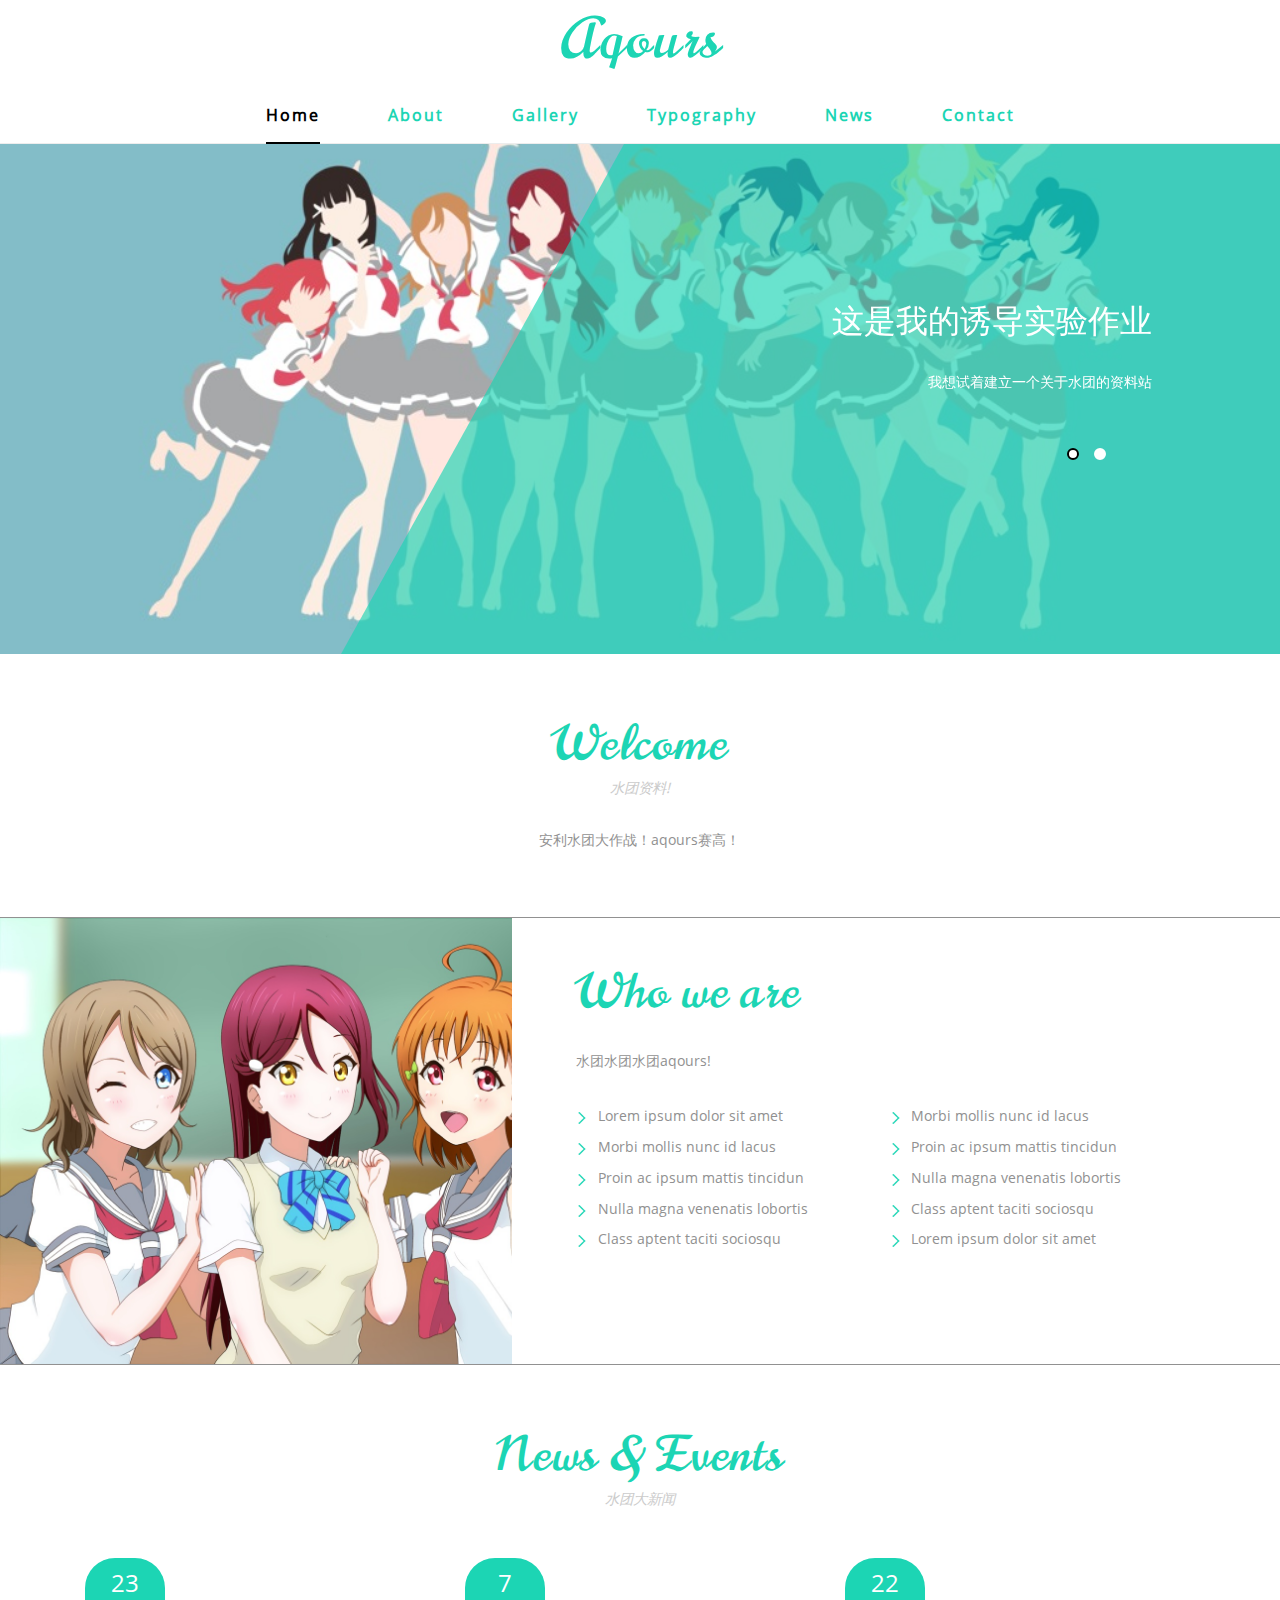
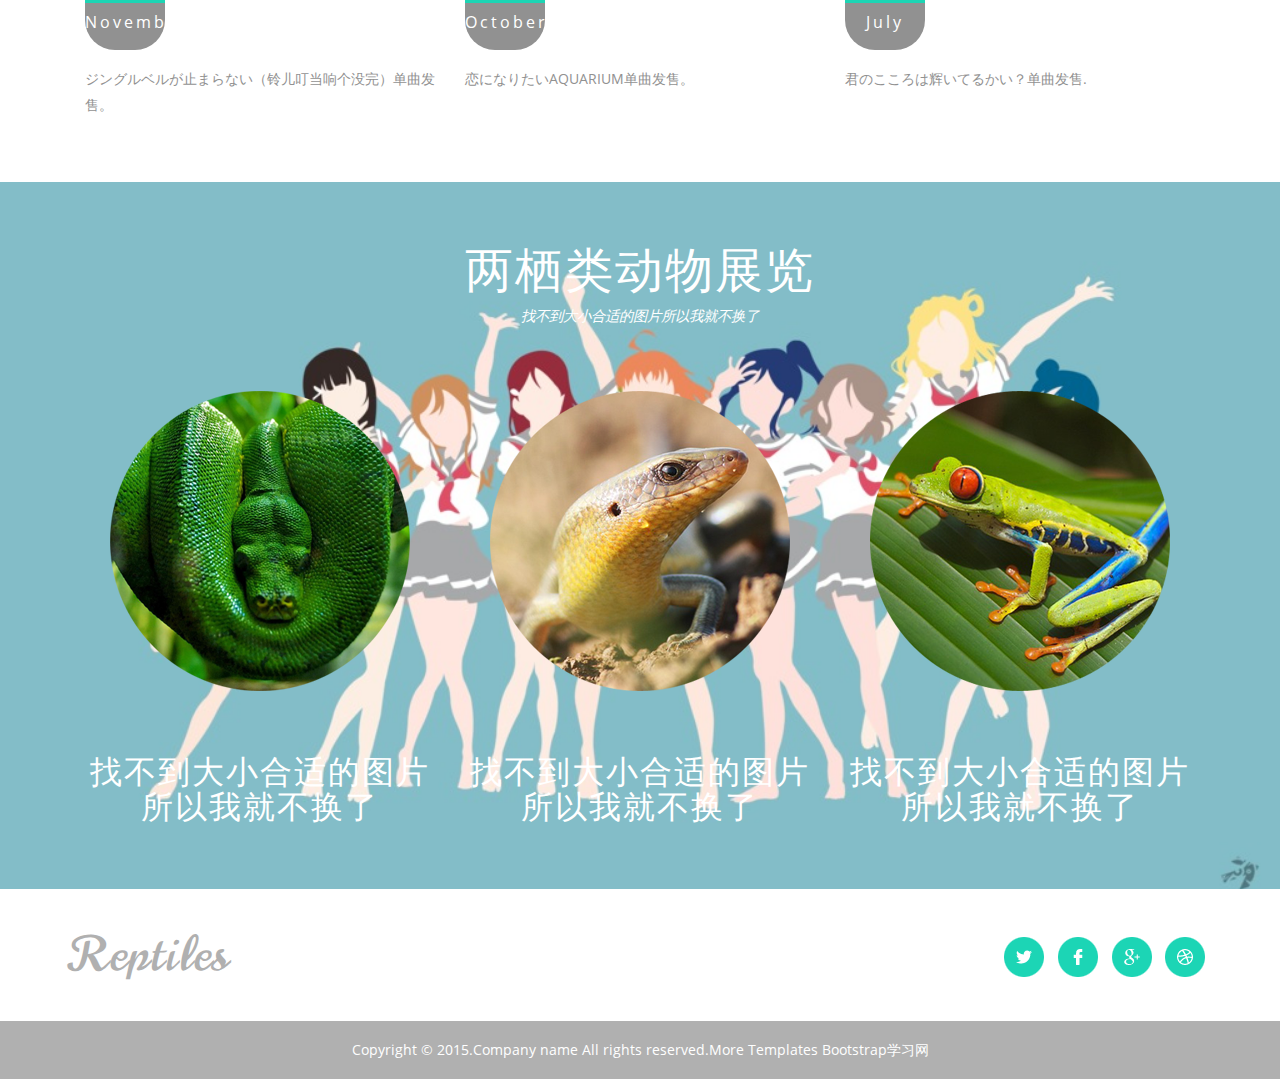
==== index.html @ aa5a44b4 "first commit" ====
<!DOCTYPE html>
<html>
<head>
<title>Home</title>
<meta name="viewport" content="width=device-width, initial-scale=1">
<meta http-equiv="Content-Type" content="text/html; charset=utf-8" />
<meta name="keywords" content="reptiles Responsive web template, Bootstrap Web Templates, Flat Web Templates, Andriod Compatible web template, 
Smartphone Compatible web template, free webdesigns for Nokia, Samsung, LG, SonyErricsson, Motorola web design" />
<script type="application/x-javascript"> addEventListener("load", function() { setTimeout(hideURLbar, 0); }, false); function hideURLbar(){ window.scrollTo(0,1); } </script>
<!-- bootstarp-css -->
<link href="css/bootstrap.css" rel="stylesheet" type="text/css" media="all" />
<!--// bootstarp-css -->
<!-- css -->
<link rel="stylesheet" href="css/style.css" type="text/css" media="all" />
<!--// css -->
<script src="js/jquery-1.11.1.min.js"></script>
</head>
<body>
	<!-- banner -->
	<div class="banner">
		<div class="logo">
			<a href="index.html">Aqours</a>
		</div>
		<div class="top-nav">
			<span class="menu">MENU</span>
			<ul class="nav1">
				<li><a href="index.html" class="active">Home</a></li>
				<li><a href="about.html">About</a></li>
				<li><a href="gallery.html">Gallery</a></li>
				<li><a href="typography.html">Typography</a></li>
				<li><a href="#news" class="scroll">News</a></li>
				<li><a href="contact.html">Contact</a></li>
			</ul>
			<!-- script-for-menu -->
				<script>
					 $( "span.menu" ).click(function() {
					$( "ul.nav1" ).slideToggle( 300, function() {
					// Animation complete.
						});
						});
				</script>
			<!-- /script-for-menu -->
		</div>
		<div class="banner-grid">
					<div class="bx-caption">
						<script src="js/responsiveslides.min.js"></script>
					<script>
						// You can also use "$(window).load(function() {"
						$(function () {
						  // Slideshow 4
						  $("#slider3").responsiveSlides({
							auto: true,
							pager: true,
							nav: false,
							speed: 500,
							namespace: "callbacks",
							before: function () {
							  $('.events').append("<li>before event fired.</li>");
							},
							after: function () {
							  $('.events').append("<li>after event fired.</li>");
							}
						  });
					
						});
					</script>
					<div  id="top" class="callbacks_container">
						<ul class="rslides" id="slider3">
							<li>
								<div class="banner-info">
									<h3>这是我的诱导实验作业</h3>
									<p>我想试着建立一个关于水团的资料站</p>
								</div>
							</li>
							<li>
								<div class="banner-info">
									<h3>但是好多图片上传失败了</h3>
									<p>QAQ</p>
								</div>
							</li>
						</ul>
					</div>
					</div>
		</div>
	</div>
	<!-- //banner -->
    <div class="copyrights">Collect from <a href="http://www.cssmoban.com/" >网页模板</a></div>
	<!-- welcome -->
	<div class="welcome">
		<!-- container -->
		<div class="container">
			<div class="welcome-info">
				<h3>Welcome</h3>
				<p class="caption">水团资料!</p>
				<p class="welcome-text">安利水团大作战！aqours赛高！</p>
			</div>
		</div>
		<!-- //container -->
	</div>
	<!-- //welcome -->
	<!-- offer -->
	<div class="offer">
		<div class="offer-right welcome-right ">
			
		</div>
		<div class="offer-left">
			<h3>Who we are</h3>
			<p>水团水团水团aqours!
			</p>
			<div class="offer-left-list">
				<ul>
					<li><a href="#">Lorem ipsum dolor sit amet</a></li>
					<li><a href="#">Morbi mollis nunc id lacus</a></li>
					<li><a href="#">Proin ac ipsum mattis tincidun</a></li>
					<li><a href="#">Nulla magna venenatis lobortis</a></li>
					<li><a href="#">Class aptent taciti sociosqu</a></li>
				</ul>
			</div>
			<div class="offer-left-list">
				<ul>
					<li><a href="#">Morbi mollis nunc id lacus</a></li>
					<li><a href="#">Proin ac ipsum mattis tincidun</a></li>
					<li><a href="#">Nulla magna venenatis lobortis</a></li>
					<li><a href="#">Class aptent taciti sociosqu</a></li>
					<li><a href="#">Lorem ipsum dolor sit amet</a></li>
				</ul>
			</div>
			<div class="clearfix"> </div>
		</div>
		<div class="clearfix"> </div>
	</div>
	<!-- //offer -->
	<!-- news -->
	<div id="news" class="news">
		<!-- container -->
		<div class="container">
			<div class="news-info">
				<h3>News &amp; Events</h3>
				<p>水团大新闻</p>
			</div>
			<div class="news-grids">
				<div class="col-md-4 news-grid">
					<div class="date">
						<h5>23</h5>	
						<p>November</p>
					</div>
					<div class="date-bottom">
						<p> ジングルベルが止まらない（铃儿叮当响个没完）单曲发售。</p>
					</div>
				</div>
				<div class="col-md-4 news-grid">
					<div class="date">
						<h5>7</h5>	
						<p>October</p>
					</div>
					<div class="date-bottom">
						<p>恋になりたいAQUARIUM单曲发售。</p>
					</div>
				</div>
				<div class="col-md-4 news-grid">
					<div class="date">
						<h5>22</h5>	
						<p>July</p>
					</div>
					<div class="date-bottom">
						<p>君のこころは辉いてるかい？单曲发售.</p>
					</div>
				</div>
				<div class="clearfix"> </div>
			</div>
		</div>
		<!-- //container -->
	</div>
	<!-- //news -->
	<!-- family -->
	<div class="family">
		<!-- container -->
		<div class="container">
			<div class="family-info">
				<h3>两栖类动物展览</h3>
				<p>找不到大小合适的图片所以我就不换了</p>
			</div>
			<div class="family-grids">
				<div class="col-md-4 family-grid">
					<img src="images/f1.png">
					<h4>找不到大小合适的图片所以我就不换了</h4>
				</div>
				<div class="col-md-4 family-grid">
					<img src="images/f2.png">
					<h4>找不到大小合适的图片所以我就不换了</h4>
				</div>
				<div class="col-md-4 family-grid">
					<img src="images/f3.png">
					<h4>找不到大小合适的图片所以我就不换了</h4>
				</div>
				<div class="clearfix"> </div>
			</div>
		</div>
		<!-- //container -->
	</div>
	<!-- //family -->
	<!-- footer -->
	<div class="footer">
		<!-- container -->
		<div class="container">
			<div class="footer-top">
				<div class="footer-logo">
					<a href="index.html">Reptiles</a>
				</div>
				<div class="footer-icons">
					<ul>
						<li><a href="#" class="facebook"> </a></li>
						<li><a href="#" class="facebook twitter"> </a></li>
						<li><a href="#" class="facebook chrome"> </a></li>
						<li><a href="#" class="facebook dribbble"> </a></li>
					</ul>
				</div>
				<div class="clearfix"> </div>
			</div>
		</div>
		<!-- //container -->
		<div class="footer-bottom">
			<!-- container -->
			<div class="container">
		   <p>Copyright &copy; 2015.Company name All rights reserved.More Templates <a href="http://bootstrap.cn/" target="_blank" title="Bootstrap学习网">Bootstrap学习网</a></p>
			</div>
		</div>
	</div>
	<!-- //footer -->
</body>	
</html>
---- css/style.css ----
body a {
  transition: 0.5s all;
  -webkit-transition: 0.5s all;
  -o-transition: 0.5s all;
  -moz-transition: 0.5s all;
  -ms-transition: 0.5s all;
}
html, body{
	font-family: 'OpenSans-Regular';
	font-size: 100%;
	background: #ffffff;
}
@font-face {
   font-family: 'OpenSans-Regular';
   src: url(../fonts/OpenSans-Regular.ttf)format('truetype');
}
@font-face {
   font-family: 'Norican-Regular';
   src: url(../fonts/Norican-Regular.ttf)format('truetype');
}
.banner{
  background: url(../images/banner.jpg) no-repeat 0px 0px;
  background-size: cover;
}
.top-banner{
	padding:0;
}
.logo{
  padding: 0em 0 0 0;
  text-align: center;
  background: #FFF;
}
.logo a{
  color: #1CD5B4;
  font-size: 3.5em;
  text-decoration: none;
  font-family: 'Norican-Regular';
  letter-spacing: 2px;
}
.top-nav {
  text-align: center;
  padding: 1.5em 0 1em 0;
  border-bottom: ridge 1px rgba(189, 189, 189, 0.27);
  background: #FFF;
}
.top-nav ul {
  padding: 0;
  margin: 0;
}
.top-nav ul li {
  display: inline-block;
  margin: 0 2em;
}
.top-nav ul li a.active {
  border-bottom: solid 2px #000000;
  color: #000000;
}
.top-nav ul li a {
  color: #1CD5B4;
  font-size: 1em;
  letter-spacing: 2px;
  margin: 0;
  font-weight: 600;
  text-decoration: none;
  padding: 0 0 1em 0;
}
.top-nav ul li a:hover{
  border-bottom: solid 2px #000000;
  color: #000000;
}
.banner-grid{
  margin: 0 0 0 65em;
}
.banner-info {
  margin: 13em 8em 0 0;
  text-align: right;
}
.banner-info h3{
  color: #FFF;
  font-size: 2em;
  margin: 0 0 1em 0;
}
.banner-info p{
  font-size: .9em;
  margin: 0;
  color: #FFF;
  line-height: 1.8em;
}
.copyrights{
	text-indent:-9999px;
	height:0;
	line-height:0;
	font-size:0;
	overflow:hidden;
}
.bx-caption {
  bottom: 0;
  background: rgba(28, 213, 180, 0.66);
  padding: 30px 0;
  text-align: left;
  right: 0;
  height: 670px;
  position: relative;
}
.bx-caption:before {
  content: '';
  width: 0;
  height: 0;
  border-style: solid;
  border-width: 670px 535px 0px 0;
  border-color: transparent rgba(28, 213, 180, 0.82) transparent transparent;
  position: absolute;
  left: -535px;
  top: 0;
  opacity: .8;
}
.bx-caption span {
  color: #fff;
  width: 380px;
  font-family: 'Righteous', sans-serif;
  font-size: 78px;
  line-height: 69px;
  font-weight: 400;
  top: 79px;
  right: 400px;
  position: absolute;
  text-align: right;
}




/*------------------ Slider Part starts Here----------*/
#slider2,
#slider3 {
  box-shadow: none;
  -moz-box-shadow: none;
  -webkit-box-shadow: none;
  margin: 0 auto;
}
.rslides_tabs {
  list-style: none;
  padding: 0;
  background: rgba(0,0,0,.25);
  box-shadow: 0 0 1px rgba(255,255,255,.3), inset 0 0 5px rgba(0,0,0,1.0);
  -moz-box-shadow: 0 0 1px rgba(255,255,255,.3), inset 0 0 5px rgba(0,0,0,1.0);
  -webkit-box-shadow: 0 0 1px rgba(255,255,255,.3), inset 0 0 5px rgba(0,0,0,1.0);
  font-size: 18px;
  list-style: none;
  margin: 0 auto 50px;
  max-width: 540px;
  padding: 10px 0;
  text-align: center;
  width: 100%;
}
.rslides_tabs li {
  display: inline;
  float: none;
  margin-right: 1px;
}
.rslides_tabs a {
  width: auto;
  line-height: 20px;
  padding: 9px 20px;
  height: auto;
  background: transparent;
  display: inline;
}
.rslides_tabs li:first-child {
  margin-left: 0;
}
.rslides_tabs .rslides_here a {
  background: rgba(255,255,255,.1);
  color: #fff;
  font-weight: bold;
}
.events {
  list-style: none;
}
.callbacks_container {
  position: relative;
  width: 100%;
}
.callbacks {
  position: relative;
  list-style: none;
  overflow: hidden;
  width: 100%;
  padding: 0;
  margin: 0;
}
.callbacks li {
  position: absolute;
  width: 100%;
  left: 0;
  top: 0;
}
.callbacks img {
  position: relative;
  z-index: 1;
  height: auto;
  border: 0;
}
.callbacks .caption {
	display: block;
	position: absolute;
	z-index: 2;
	font-size: 20px;
	text-shadow: none;
	color: #fff;
	left: 0;
	right: 0;
	padding: 10px 20px;
	margin: 0;
	max-width: none;
	top: 10%;
	text-align: center;
}
.callbacks_nav {
position: absolute;
  -webkit-tap-highlight-color: rgba(0,0,0,0);
  top: 100%;
  left: 0;
  opacity: 0.7;
  z-index: 3;
  text-indent: -9999px;
  overflow: hidden;
  text-decoration: none;
  height: 16px;
  width: 15px;
  background: transparent url("../images/themes.png") no-repeat left top;
  margin-top: 0;
}
.callbacks_nav:active {
  opacity: 1.0;
}
.callbacks_nav.next {
  left: 7%;
  background-position: right top;
}
#slider3-pager a {
  display: inline-block;
}
#slider3-pager span{
  float: left;
}
#slider3-pager span{
	width:100px;
	height:15px;
	background:#fff;
	display:inline-block;
	border-radius:30em;
	opacity:0.6;
}
#slider3-pager .rslides_here a {
  background: #FFF;
  border-radius:30em;
  opacity:1;
}
#slider3-pager a {
  padding: 0;
}
#slider3-pager li{
	display:inline-block;
}
.rslides {
  position: relative;
  list-style: none;
  overflow: hidden;
  width: 100%;
  padding: 0;
  margin: 0;
}
.rslides li {
  -webkit-backface-visibility: hidden;
  position: absolute;
  display: none;
  width: 100%;
  left: 0;
  top: 0;
}
.rslides li{
  position: relative;
  display: block;
  float: left;
}
.rslides img {
  height: auto;
  border: 0;
  width:100%;
}
.callbacks_tabs{
  list-style: none;
  position: absolute;
  top: 138%;
  z-index: 999;
  right: 24%;
  padding: 0;
  margin: 0;
}
.slider-top{
	text-align: center;
	padding:10em 0;
}
.slider-top h1{
	font-weight:700;
	font-size:48px;
	color:#010101;
}
.slider-top p{
	font-weight:400;
	font-size:20px;
	padding:1em 7em;
	color:#010101;
}
.slider-top ul.social-slide{
	display:inline-flex;
	margin: 0px;
	padding: 0px;
}
ul.social-slide li i{
	width:70px;
	height:74px;
	background:url(../images/img-resources.png)no-repeat;
	display: inline-block;
	margin:0px 15px;
}
ul.social-slide li i.win{
	background-position:-6px 0px;
}
ul.social-slide li i.android{
	background-position:-110px 0px;
}
ul.social-slide li i.mac{
	background-position:-215px 0px;
}
.callbacks_tabs li{
  display: inline-block;
  margin: 0 .2em;
}
@media screen and (max-width: 600px) {
  .callbacks_nav {
    top: 47%;
    }
}
/*----*/
.callbacks_tabs a{
 visibility: hidden;
}
.callbacks_tabs a:after {
content: "\f111";
  font-size: 0;
  font-family: FontAwesome;
  visibility: visible;
  display: block;
  height: 12px;
  width: 12px;
  background: #FFFFFF;
  display: inline-block;
  border: 2px solid #FFFFFF;
  border-radius: 30px;
  -webkit-border-radius: 30px;
  -moz-border-radius: 30px;
  -o-border-radius: 30px;
  -ms-border-radius: 30px;
}
.callbacks_here a:after{
  border: 2px solid #000000;
  background: #FFFFFF;
}
/*-- welcome --*/
.welcome{
  padding: 4em 0;
  text-align: center;
}
.welcome-info h3{
  color: #1cd5b4;
  font-size: 3em;
  margin: 0;
  font-family: 'Norican-Regular';
  letter-spacing: 2px;
}
p.caption{
  font-size: .9em;
  margin: 0.5em 0 0 0;
  font-style: italic;
  color: #cbcbcb;
}
.welcome-info p.welcome-text{
  font-size: .9em;
  margin: 2em auto 0;
  color: #919191;
  line-height: 1.8em;
  width: 52%;
}
/*-- offer --*/
.offer {
  border-top: solid 1px #919191;
  border-bottom: solid 1px #919191;
}
.offer-left {
float: right;
  padding: 3em 14em 2em 4em;
  width: 60%;
  text-align: left;
}
.offer-right {
  background: url(../images/3.jpg) no-repeat 0px 0px;
  background-size: cover;
  float: left;
  min-height: 446px;
  width: 40%;
}
.offer-left h3 {
  color: #1cd5b4;
  font-size: 3em;
  margin: 0;
  font-family: 'Norican-Regular';
  letter-spacing: 2px;
}
.offer-left p {
  color: #919191;
  font-size: .9em;
  margin: 2em 0 1em;
  line-height: 1.8em;
}
.offer-left-list {
  float: left;
  width: 43%;
}
.offer-left-list ul {
  padding: 0;
  margin: 1em 0 0 0;
}
.offer-left-list ul li {
  display: block;
  margin: .5em 0;
}
.offer-left-list ul li a {
  color: #919191;
  font-size: .9em;
  text-decoration: none;
  padding-left: 1.5em;
  background: url(../images/dot.png) no-repeat 0px 6px;
}
/*-- news --*/
.news{
  padding: 4em 0;
}
.news-info{
	text-align:center;
}
.news-grids {
  margin-top: 3em;
}
.news-info h3{
  color: #1cd5b4;
  font-size: 3em;
  margin: 0;
  font-family: 'Norican-Regular';
  letter-spacing: 2px;
}
.news-info p{
  font-size: .9em;
  margin: 0.5em 0 0 0;
  font-style: italic;
  color: #cbcbcb;
}
.destination-grids {
  margin: 3em 0 0 0;
}
.date {
  text-align: center;
  width: 80px;
}
.date h5{
  color: #FFFFFF;
  font-size: 1.5em;
  margin: 0;
  background: #1cd5b4;
  padding: .5em 0 .3em 0;
  border-top-left-radius: 30px;
  -webkit-border-top-left-radius: 30px;
  -moz-border-top-left-radius: 30px;
  -ms-border-top-left-radius: 30px;
  -o-border-top-left-radius: 30px;
  border-top-right-radius: 30px;
  -webkit-border-top-right-radius: 30px;
  -moz-border-top-right-radius: 30px;
  -ms-border-top-right-radius: 30px;
  -o-border-top-right-radius: 30px;
}
.date p{
  font-size: 1em;
  margin: 0;
  color: #FFFFFF;
  letter-spacing: 3px;
  background: #919191;
  padding: .5em 0 1em 0;
  border-bottom-left-radius: 30px;
  -webkit-border-bottom-left-radius: 30px;
  -moz-border-bottom-left-radius: 30px;
  -ms-border-bottom-left-radius: 30px;
  -o-border-bottom-left-radius: 30px;
  border-bottom-right-radius: 30px;
  -webkit-border-bottom-right-radius: 30px;
  -moz-border-bottom-right-radius: 30px;
  -ms-border-bottom-right-radius: 30px;
  -o-border-bottom-right-radius: 30px;
}
.date-bottom {
  margin-top: 1em;
}
.date-bottom p{
  font-size: .9em;
  margin: 0;
  color: #919191;
  line-height: 1.8em;
}
/*-- family --*/
.family{
  padding: 4em 0;
  background:url(../images/4.jpg) no-repeat 0px 0px;
  background-size:cover;
}
.family{
	text-align:center;
}
.family h3{
	color: #FFFFFF;
	font-size: 3em;
	margin: 0;
  font-family: 'Norican-Regular';
  letter-spacing: 2px;
}
.family p{
  font-size: .9em;
  margin: 0.5em 0 0 0;
  font-style: italic;
  color: #FFFFFF;
}
.family-grids {
  margin: 4em 0 0 0;
}
.family-grid{
	text-align:center;
}
.family-grid img{
	
}
.family-grid h4{
	color: #FFFFFF;
	font-size: 2em;
	margin: 2em 0 0 0;
  font-family: 'Norican-Regular';
  letter-spacing: 2px;
}
/*-- footer --*/
.footer-top{
  padding: 2em 0;
}
.footer-logo {
	float:left;
}
.footer-logo a {
  color: #B0B0B0;
  font-size: 3em;
  text-decoration: none;
  font-family: 'Norican-Regular';
  letter-spacing: 2px;
}
.footer-icons{
	float:right;
}
.footer-icons ul{
  padding: 0;
  margin: 1em 0 0 0;
}
.footer-icons ul li{
  display: inline-block;
  margin: 0 .3em;
}
.footer-icons ul li a.facebook {
  background: url(../images/social.png) no-repeat 0px 0px;
  width: 40px;
  height: 40px;
  display: block;
}
.footer-icons ul li a.twitter {
  background: url(../images/social.png) no-repeat -41px 0px;
}
.footer-icons ul li a.chrome {
  background: url(../images/social.png) no-repeat -82px 0px;
}
.footer-icons ul li a.dribbble {
  background: url(../images/social.png) no-repeat -123px 0px;
}
.footer-icons ul li a.facebook:hover{
	opacity:.5;
}
.footer-bottom{
  background: #B0B0B0;
  padding: 1em 0;
  text-align: center;
}
.footer-bottom p{
	font-size: .9em;
	margin: 0;
	color: #FFF;
	line-height: 1.8em;
}
.footer-bottom p a{
	color: #FFF;
}
.footer-bottom p a:hover{
	color:#ff6d36;
	text-decoration:none;
}
/*-- about --*/
.about{
  border-top: solid 1px #919191;
  padding: 0;
  border-bottom: solid 1px #919191;
}
.about-info {
  padding: 3em 0;
  text-align: center;
  background: #F9F9F9;
}
.about-info h3{
  color: #1cd5b4;
  font-size: 3em;
  margin: 0;
  font-family: 'Norican-Regular';
  letter-spacing:2px;
}
.about-right {
  background: url(../images/1.jpg) no-repeat 0px 0px;
  background-size: cover;
  float: left;
  min-height: 380px;
  width: 40%;
}
.about-bottom {
  background: url(../images/4.jpg) no-repeat 0px 0px;
  background-size: cover;
  padding: 4em 0;
}
.about-bottom-grids {
  margin-top: 4em;
}
.about-bottom h3 {
  color: #FFF;
  margin: 0;
  font-size: 3em;
  font-family: 'Norican-Regular';
  letter-spacing: 2px;
}
.about-bottom-left h4 {
  color: #FFF;
  margin: 0;
  font-size: 1.5em;
}
.about-bottom-left p {
  color: #FFFFFF;
  font-size: .9em;
  margin: 2em 0 0 0;
  line-height: 1.8em;
}
.about-bottom-left p span {
  display: block;
  margin: 2em 0;
}
.about-team {
  background: #1CD5B5;
  padding: 3em 0;
}
.team-grids {
  margin-top: 3em;
}
.about-team h4 {
  color: #FFF;
  margin: 0;
  font-size: 3em;
  font-family: 'Norican-Regular';
  letter-spacing: 2px;
}
.team-grid img {
  width: 100%;
}
.team-grid h6 {
  font-size: 1.5em;
  color: #FFF;
  margin: 1em 0 1em 0;
  text-transform: capitalize;
}
.team-grid p {
  color: #FFF;
  font-size: .9em;
  margin: 0;
  line-height: 1.8em;
}
/*-- gallery --*/
.gallery-top {
  background: #F9F9F9;
}
.gallery-info {
  margin: 3em 0;
  text-align: center;
}
.gallery-info h3 {
  color: #1cd5b4;
  font-size: 3em;
  margin: 0;
  font-family: 'Norican-Regular';
  letter-spacing: 2px;
}
.gallery-grid img {
  width: 100%;
}
.gallery-grid:hover img {
  -webkit-filter: grayscale(100%);
  opacity: 8;
  transition: all 300ms!important;
  -webkit-transition: all 300ms!important;
  -moz-transition: all 300ms!important;
}
.gallery-grids-middle{
	margin:2em 0;
}
.gallery-grids-top {
  margin-bottom: 4em;
}
/*-- typography --*/
.typography {
  padding: 5em 0;
  background: #F9F9F9;
}
.typography-info {
  text-align: center;
  margin-bottom: 3em;
}
.typography-info h3.type {
  color: #1cd5b4;
  font-size: 3em;
  margin: 0;
  font-family: 'Norican-Regular';
  letter-spacing: 2px;;
}
.grid_4{
	background:#fff;
	padding:2em 0em 0em 0em;
}  
.grid_5{
	padding:1em 0 2em 0;
}

.table td, .table>tbody>tr>td, .table>tbody>tr>th, .table>tfoot>tr>td, .table>tfoot>tr>th, .table>thead>tr>td, .table>thead>tr>th {
  padding: 15px!important;
}
.table > thead > tr > th, .table > tbody > tr > th, .table > tfoot > tr > th, .table > thead > tr > td, .table > tbody > tr > td, .table > tfoot > tr > td {
  font-size: 0.8em;
  color: #999;
}
.table > thead > tr > th, .table > tbody > tr > th, .table > tfoot > tr > th, .table > thead > tr > td, .table > tbody > tr > td, .table > tfoot > tr > td {
  border-top: none !important;
}
.tab-content > .active {
  display: block;
  visibility: visible;
}
.label {
  font-weight: 300 !important;
}
.label {
  padding: 4px 6px;
  border: none;
  text-shadow: none;
}
h4.typ1{
	margin-bottom:15px;
}
h5.typ1{
	margin-bottom:15px;
}
.progress {
  height: 8px;
  box-shadow: none;
}
.progress {
  overflow: hidden;
  height: 20px;
  margin-bottom: 20px;
  background-color: #eeeeee;
  border-radius: 2px;
  -webkit-box-shadow: inset 0 1px 2px rgba(0, 0, 0, 0.1);
  box-shadow: inset 0 1px 2px rgba(0, 0, 0, 0.1);
}
.progress-bar {
  float: left;
  width: 0%;
  height: 100%;
  font-size: 12px;
  line-height: 20px;
  color: #ffffff;
  text-align: center;
  background-color: #03a9f4;
  -webkit-box-shadow: inset 0 -1px 0 rgba(0, 0, 0, 0.15);
  box-shadow: inset 0 -1px 0 rgba(0, 0, 0, 0.15);
  -webkit-transition: width 0.6s ease;
  -o-transition: width 0.6s ease;
  transition: width 0.6s ease;
}
.progress-bar {
  box-shadow: none;
}
.progress-bar-primary {
  background-color: #03a9f4;
}
.progress-bar-info {
  background-color: #00bcd4;
}
.progress-bar-success {
  background-color: #8bc34a;
}
.progress-bar-warning {
  background-color: #ffc107;
}
.progress-bar-danger {
  background-color: #e51c23;
}
.progress-bar-inverse {
  background-color: #757575;
}
.pagination > .active > a, .pagination > .active > span, .pagination > .active > a:hover, .pagination > .active > span:hover, .pagination > .active > a:focus, .pagination > .active > span:focus {
  background-color:#5bb2fc; !important;
  border-color:#5bb2fc; !important;
}
.grid_3 p,.page-header p {
  color: 888;
  font-size: 0.8em;
  margin-bottom: 1em;
  font-weight: 300;
}
.bs-docs-example {
  margin: 1em 0;
}
section#tables  p {
 margin-top: 1em;
}
.breadcrumb li{
	font-size:0.85em;
}
.breadcrumb li a{
	  color:#5bb2fc;
}
.badge-primary {
  background-color: #03a9f4;
}
.badge-success {
  background-color: #8bc34a;
}
.badge-warning {
  background-color: #ffc107;
}
.badge-danger {
  background-color: #e51c23;
}
.tab-container .tab-content {
  border-radius: 0 2px 2px 2px;
  border: 1px solid #e0e0e0;
  padding: 16px;
  background-color: #ffffff;
}
.nav-tabs {
  margin-bottom: 1em;
}
.alert {
  font-size: 0.85em;
}
h1.t-button,h2.t-button,h3.t-button,h4.t-button,h5.t-button {
  margin-top:0.5em
}
/*-- contact --*/
.contact-top {
  background: #F9F9F9;
}
.contact-info {
  margin: 3em 0;
  text-align: center;
}
.contact-info h3 {
  color: #1cd5b4;
  font-size: 3em;
  margin: 0;
  font-family: 'Norican-Regular';
  letter-spacing: 2px;
}
.map iframe {
  width: 100%;
  min-height: 400px;
  border: none;
}
.mail-grids {
  margin: 3em 0;
}
.mail-grid-left h3 {
  color: #1cd5b4;
  font-size: 3em;
  margin: 0;
  font-family: 'Norican-Regular';
  letter-spacing: 2px;
}
.mail-grid-left h5 {
  color: #919191;
  font-size: .9em;
  margin: 0;
  line-height: 1.8em;
}
.mail-grid-left h5 span {
  display: block;
}
.mail-grid-left h4 {
  color: #000;
  font-size: 18px;
  font-weight: 600;
  margin: .5em 0;
}
.mail-grid-left p {
  color: #919191;
  font-size: .9em;
  margin: 1em 0;
  line-height: 1.8em;
}
.mail-grid-left p a{
  color: #919191;
	text-decoration:none;
}
.mail-grid-left p span {
  display: block;
}
.contact-form form {
  text-align: right;
}
.contact-form input[type="text"] {
  width: 100%;
  color: #919191;
  background: none;
  outline: none;
  font-size: .9em;
  padding: .5em;
  margin-bottom: 1em;
  border: solid 1px #919191;
  -webkit-appearance: none;
}
.contact-form textarea {
  resize: none;
  width: 100%;
  background: none;
  color: #919191;
  font-size: .9em;
  outline: none;
  padding: .5em;
  border: solid 1px #919191;
  min-height: 150px;
  -webkit-appearance: none;
}
.contact-form input[type="submit"] {
  border: none;
  outline: none;
  color: #FFF;
  padding: .5em 1.5em;
  font-size: .9em;
  font-weight: 600;
  margin: 0.5em 0 0 0;
  -webkit-appearance: none;
  background: #1CD5B5;
  border-radius: 5px;
  -webkit-border-radius: 5px;
  -moz-border-radius: 5px;
  -o-border-radius: 5px;
  -ms-border-radius: 5px;
}
.contact-form input[type="submit"]:hover {
background: #18A990;
  transition: 0.5s all;
  -webkit-transition: 0.5s all;
  -o-transition: 0.5s all;
  -moz-transition: 0.5s all;
  -ms-transition: 0.5s all;
}
span.menu {
  display: none;
}
/*-- responsive-design starts-here --*/
@media (max-width: 1440px) {
	/*-- home --*/
	.banner-grid {
	  margin: 0px 0 0 59em;
	}
	.bx-caption:before {
	  border-width: 670px 458px 0px 0;
	  left: -458px;
	}
	.callbacks_tabs {
	  top: 117%;
	  right: 26%;
	}
	/*-- about --*/
	.about-right {
		min-height: 403px;
	}
}
@media (max-width: 1366px) {
	/*-- home --*/
	.banner-grid {
	  margin: 0px 0 0 49em;
	}
	.bx-caption:before {
	  border-width: 590px 370px 0px 0;
	  left: -370px;
	}
	.bx-caption {
		height: 590px;
	}
	/*-- about --*/
	.offer-left-list {
	  width: 49%;
	}
	.about-right {
	  min-height: 432px;
	}
}
@media (max-width: 1280px) {
	/*-- home --*/
	.offer-left {
		padding: 3em 10em 2em 4em;
	}
	.banner-info {
		margin: 8em 8em 0 0;
	}
	.banner-grid {
	  margin: 0px 0 0 39em;
	}
	.bx-caption {
	  height: 510px;
	}
	.bx-caption:before {
	  border-width: 510px 283px 0px 0;
	  left: -283px;
	}
	.offer-left {
	  padding: 3em 4em 2em 4em;
	}
}
@media (max-width: 1080px) {
	/*-- about --*/
	.about-right {
	  background: url(../images/1.jpg) no-repeat -93px 0px;
	  background-size: cover;
	}
	.team-grid h6 {
		font-size: 1.3em;
	}
}
@media (max-width: 1024px) {
	/*-- home --*/
	.banner-grid {
	  margin: 0px 0 0 33em;
	}
	.banner-info h3 {
		font-size: 1.7em;
	}
	.offer-left {
	  padding: 3em 3em 2em 3em;
	}
	.family-grid img {
	  width: 100%;
	}
}
@media (max-width: 991px) {
	/*-- home --*/
	.banner-info h3 {
	  font-size: 1.5em;
	}
	.callbacks_tabs {
	  right: 29%;
	}
	.offer-right {
	  background: url(../images/3.jpg) no-repeat 0px -125px;
	  background-size: cover;
	  float: none;
	  min-height: 390px;
	  width: 100%;
	}
	.offer-left {
	  float: none;
	  width: 100%;
	}
	.news {
	  padding: 3em 0;
	}
	.news-grid:nth-child(2){
	  margin: 2em 0;
	}
	.welcome-info p.welcome-text {
		width: 73%;
	}
	.family-grid {
	  float: left;
	  width: 33.33%;
	}
	/*-- about --*/
	.about-right {
	  background: url(../images/1.jpg) no-repeat 0px 0px;
	  background-size: cover;
	  float: none;
	  width: 100%;
	}
	.about-bottom-right {
	  margin-top: 4em;
	}
	.team-grid {
	  float: left;
	  width: 50%;
	  margin-bottom: 1em;
	}
	/*-- gallery --*/
	.gallery-grid {
	  float: left;
	  width: 50%;
	  margin-bottom: 2em;
	}
	.gallery-grids-middle {
	  margin: 0;
	}
}
@media (max-width: 800px) {
	/*-- home --*/
	.top-nav ul li {
		margin: 0 1em;
	}
	.banner-info {
	  margin: 3em 3em 0 0;
	}
	.bx-caption {
	  height: 394px;
	}
	.bx-caption:before {
	  border-width: 394px 193px 0px 0;
	  left: -193px;
	}
	.banner-grid {
	   margin: 0px 0 0 26em;
	}
}
@media (max-width: 768px) {
	/*-- home --*/
	.banner-grid {
	   margin: 0px 0 0 24em;
	}
	.banner-info {
	  margin: 3em 3em 0 0;
	}
	.bx-caption {
	  height: 394px;
	}
	.bx-caption:before {
	  border-width: 394px 193px 0px 0;
	  left: -193px;
	}
	.top-nav ul li {
		margin: 0 1em;
	}
	.callbacks_tabs {
	  right: 17%;
	}
	.banner-grid {
	  margin: 0px 0 0 16em;
	}
	.offer-right {
		min-height: 290px;
	}
}
@media (max-width: 480px) {
	/*-- home --*/
	span.menu {
	   display: block;
	  padding-bottom: 1em;
	  cursor: pointer;
	  font-size: 1.2em;
	  color: #000;
	  position: relative;
	}
	.logo a {
		font-size: 3em;
	}
	ul.nav1 {
		display: none;
	}
	.top-nav {
	  text-align: center;
	  padding: 1em 0 0em 0;
	}
	.top-nav ul {
	  padding: 0;
	  margin: 0 auto;
	  z-index: 9999;
	  position: absolute;
	  width: 100%;
	  left: 0;
	}
	.top-nav ul.nav1 li {
	  display: block;
	  text-align: center;
	  background: rgba(28, 213, 181, 1);
	  border-bottom: 1px ridge rgba(255, 255, 255, 0.28);
	  margin: 0;
	  width: 100%;
	}
	.top-nav ul li a {
	  padding: .5em 0;
	  display: block;
	  float: none;
	  color: #FFFFFF;
	}
	.banner-info h3 {
	  font-size: 1em;
	}
	.banner-grid {
	  margin: 0px 0 0 13em;
	}
	.banner-info {
	  margin: 3em 1em 0 0;
	}
	.banner-info p {
		font-size: .8em;
		line-height:1.5em;
	}
	.bx-caption {
	  height: 311px;
	}
	.bx-caption:before {
	  border-width: 311px 100px 0px 0;
	  left: -100px;
	}
	.banner {
	  background: url(../images/banner.jpg) no-repeat -147px 74px;
	  background-size: cover;
	}
	.welcome {
		padding: 2em 0;
	}
	.welcome-info h3 {
		font-size: 2em;
	}
	.welcome-info p.welcome-text {
	  width: 90%;
	}
	.offer-left {
	  padding: 2em;
	}
	.offer-left h3 {
		font-size: 2em;
	}
	.offer-right {
	  min-height: 232px;
	  background: url(../images/3.jpg) no-repeat 0px -54px;
	  background-size: cover;
	}
	.offer-left-list {
	  width: 100%;
	  float: none;
	}
	.news {
	  padding: 2em 0;
	}
	.news-info h3 {
		font-size: 2em;
	}
	.family {
		padding: 2em 0;
	}
	.family h3 {
		font-size: 2em;
	}
	.family-grid h4 {
	  font-size: 1.5em;
	  margin: 1em 0 0 0;
	}
	.callbacks_tabs {
	  right: 11%;
	}
	/*-- about --*/
	.about {
	   padding: 0 !important;
	}
	.about-right {
		min-height: 240px;
	}
	.about-bottom {
		padding: 2em 0;
	}
	.about-bottom-grids {
	  margin-top: 2em;
	}
	.about-team {
		padding: 2em 0;
	}
	.about-team h4 {
		font-size: 2em;
	}
	.team-grids {
	  margin-top: 2em;
	}
	/*-- gallery --*/
	.gallery-info h3 {
	  font-size: 2em;
	}
	.gallery-info {
		margin: 2em 0;
	}
	.gallery-grids-top {
	  margin-bottom: 0em;
	}
	/*-- typography --*/
	.typography {
		padding: 2em 0;
	}
	.typography-info h3.type {
		font-size: 2em;
	}
	/*-- contact --*/
	.contact-info {
		margin: 2em 0;
	}
	.contact-info h3 {
		font-size: 2em;
	}
	.mail-grid-left h3 {
		font-size: 2em;
	}
}
@media (max-width: 320px) {
	/*-- home --*/
	span.menu {
		font-size: 1em;
		padding-bottom: .5em;
	}
	.top-nav {
		padding: 0;
	}
	.banner {
	  background: url(../images/banner.jpg) no-repeat -204px 74px;
	  background-size: cover;
	}
	.banner-grid {
		margin: 0px 0 0 7em;
	}
	.bx-caption {
	  height: 278px;
	  padding: 0;
	}
	.bx-caption:before {
	  border-width: 278px 43px 0px 0;
	  left: -43px;
	}
	.callbacks_tabs {
		top: 99%;
	}
	.logo {
		padding: 0.5em 0 0 0;
	}
	.logo a {
	  font-size: 2em;
	}
	.banner-info {
	  margin: 2em 1em 0 0;
	}
	.top-nav ul li a {
		font-size: .9em;
	}
	.welcome {
	  padding: 1em 0;
	}
	p.caption {
		font-size: .8em;
	}
	.welcome-info p.welcome-text {
	  width: 100%;
	  font-size: .8em;
	  margin: 1em auto 0;
	}
	.offer-right {
		min-height: 148px;
	}
	.offer-left h3 {
	  font-size: 1.6em;
	}
	.offer-left {
	  padding: 1em;
	}
	.offer-left p {
		font-size: .8em;
	}
	.offer-left-list ul li a {
		font-size: .8em;
	}
	.news-info h3 {
	  font-size: 1.6em;
	}
	.news-info p {
		font-size: .8em;
	}
	.date h5 {
		font-size: 1em;
	}
	.date p {
		padding: .5em 0 .5em 0;
		font-size: .8em;
	}
	.date {
		width: 69px;
	}
	.date-bottom p {
		font-size: .8em;
	}
	.family h3 {
	  font-size: 1.6em;
	}
	.family p {
		font-size: .8em;
	}
	.family-grids {
	  margin: 2em 0 0 0;
	}
	.family-grid {
	  float: none;
	  width: 100%;
	}
	.family-grid:nth-child(2){
		margin:2em 0;
	}
	.family-grid img {
	  width: 64%;
	}
	.footer-top {
	  padding: 1em 0;
	}
	.footer-logo {
	  float: none;
	  text-align: center;
	}
	.footer-logo a {
		font-size: 2em;
	}
	.footer-icons {
	  float: none;
	  text-align: center;
	}
	.footer-bottom p {
	  font-size: .8em;
	}
	/*-- about --*/
	.about-info {
		padding: 1em 0;
	}
	.about-info h3 {
		font-size: 1.6em;
	}
	.about-right {
	  min-height: 157px;
	}
	.about-bottom h3 {
		font-size: 1.6em;
	}
	.about-bottom-left h4 {
	  font-size: 1.2em;
	  line-height: 1.3em;
	}
	.about-bottom-left p {
		font-size: .8em;
	}
	.about-bottom-right {
	  margin-top: 2em;
	}
	.team-grids {
	  margin-top: 2em;
	}
	.team-grid {
	  float: left;
	  padding: 0;
	  width: 100%;
	}
	/*-- gallery --*/
	.gallery-info h3 {
	  font-size: 1.6em;
	}
	.gallery-grids-top {
	  margin-bottom: 1em;
	}
	.gallery-grid {
	  float: none;
	  width: 100%;
	  margin-bottom: 1em;
	  padding: 0;
	}
	/*-- typography --*/
	.typography {
	  padding: 1em 0;
	}
	.typography-info h3.type {
		font-size: 1.6em;
	}
	/*-- contact --*/
	.contact-info {
	  margin: 1em 0;
	}
	.contact-info h3 {
	  font-size: 1.6em;
	}
	.map iframe {
	  min-height: 160px;
	}
	.mail-grids {
	  margin: 1em 0;
	}
	.mail-grid-left h5 {
		font-size: .8em;
	}
	.mail-grid-left p {
		font-size: .8em;
	}
	.contact-form input[type="text"] {
		font-size: .8em;
	}
	.contact-form textarea {
		font-size: .8em;
	}
	.mail-grid-left h3 {
	  font-size: 1.6em;
	}
}
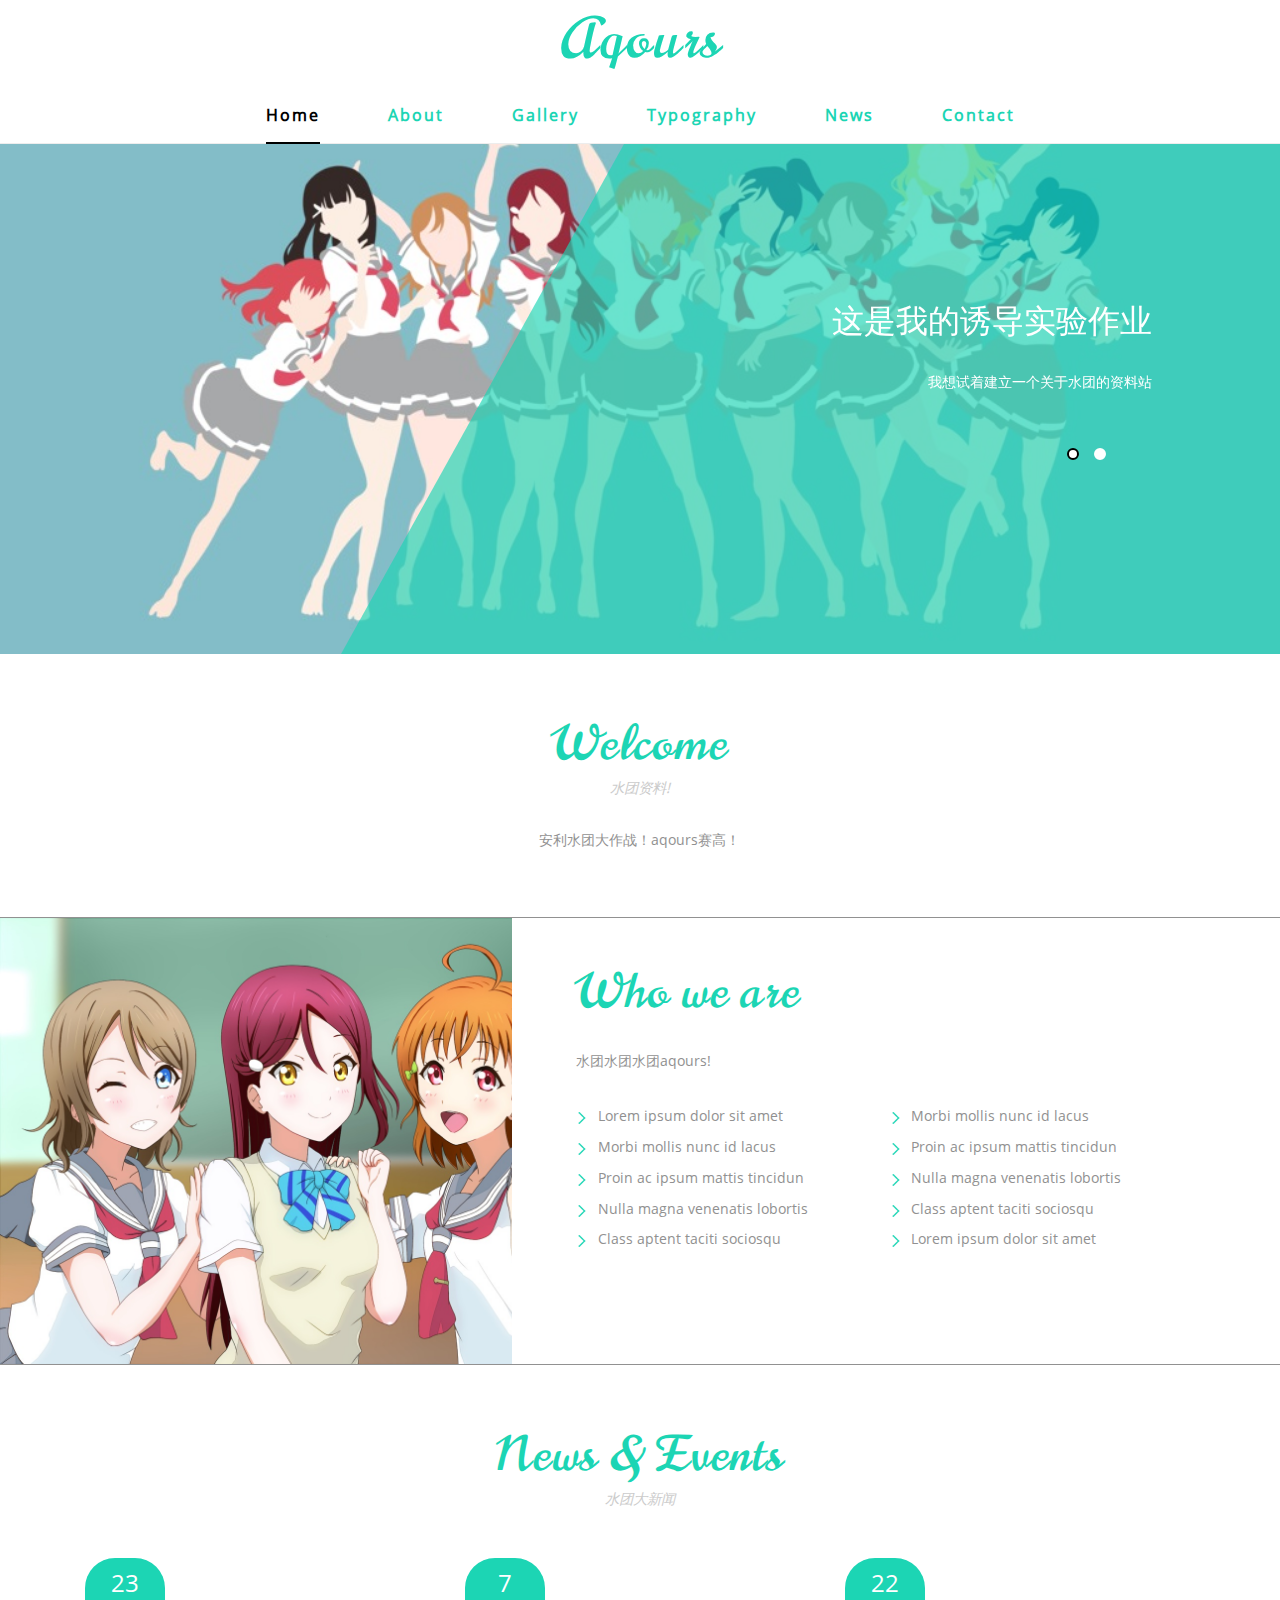
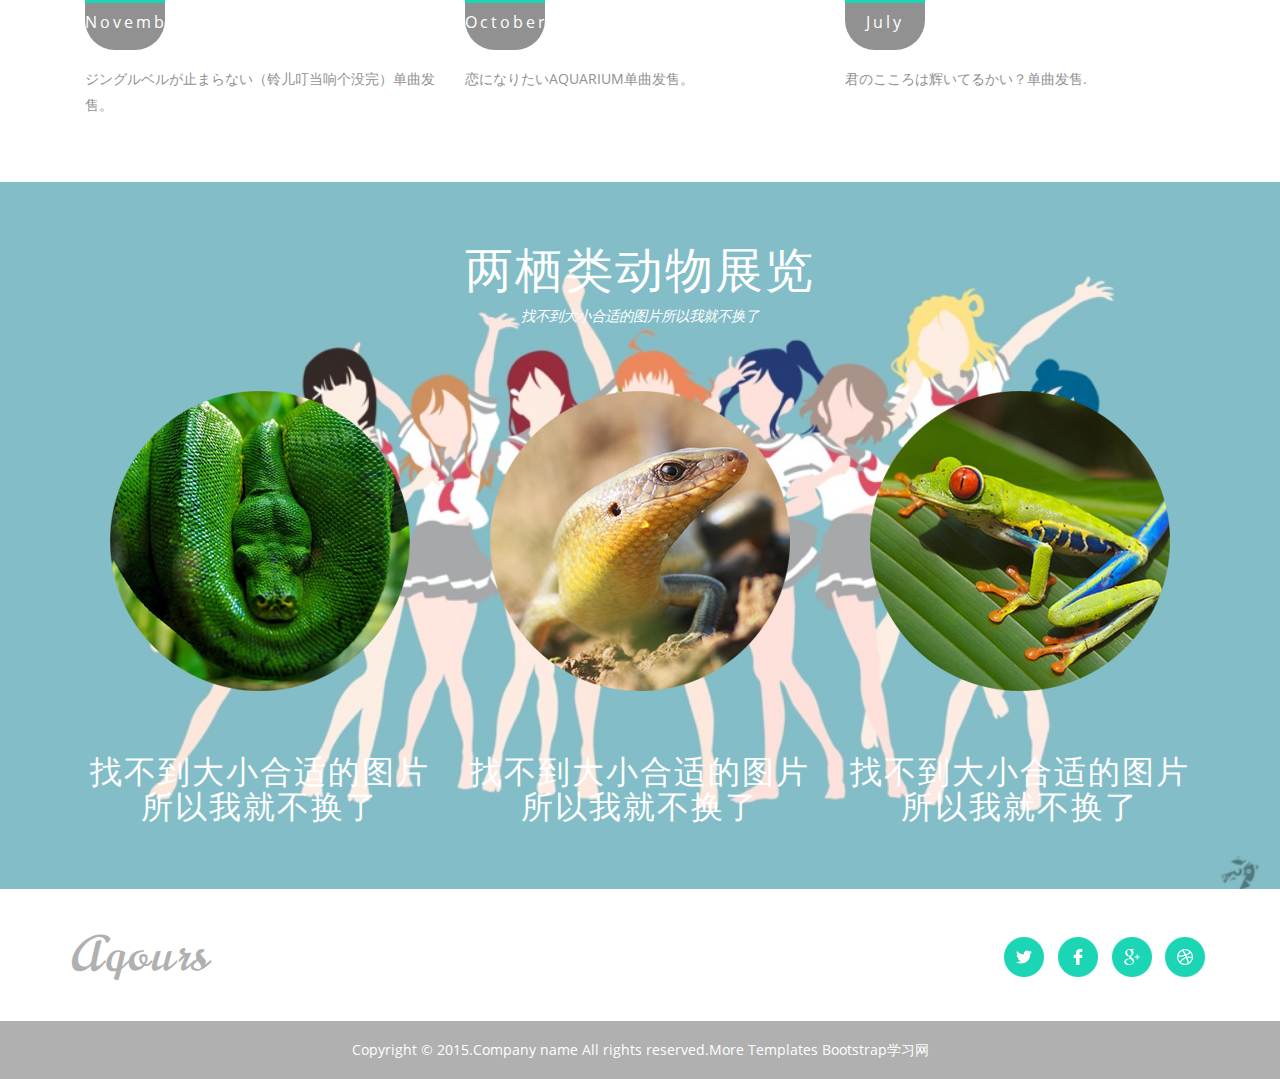
==== commit e26e244c: "Update index.html" ====
--- a/index.html
+++ b/index.html
@@ -205,7 +205,7 @@
 		<div class="container">
 			<div class="footer-top">
 				<div class="footer-logo">
-					<a href="index.html">Reptiles</a>
+					<a href="index.html">Aqours</a>
 				</div>
 				<div class="footer-icons">
 					<ul>
@@ -228,4 +228,4 @@
 	</div>
 	<!-- //footer -->
 </body>	
-</html>+</html>
